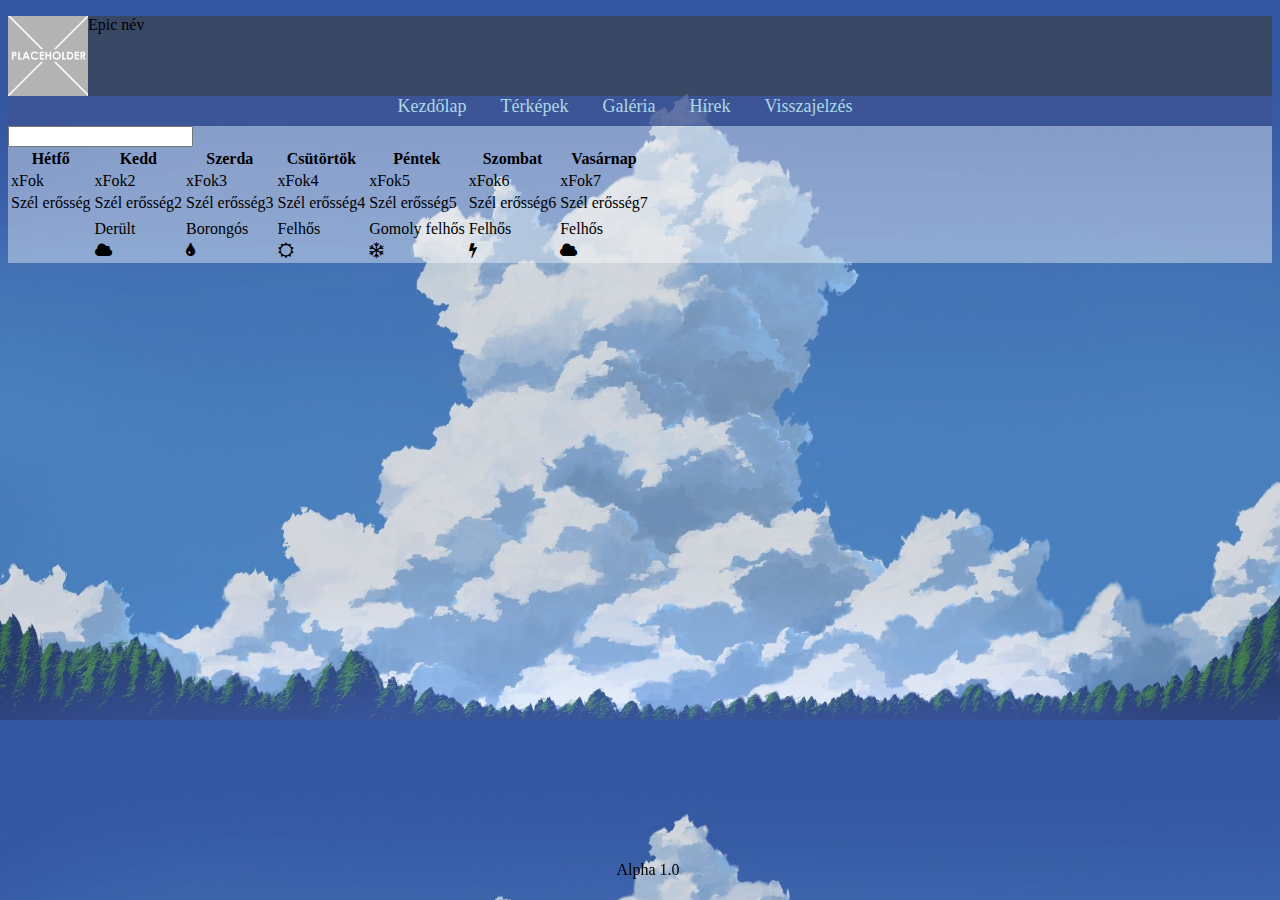
==== index.html @ aacdd7c2 "Added table for index.html" ====
<!DOCTYPE html>

<html lang="hu" xmlns="http://www.w3.org/1999/html">

    <head>
        <title>Kezdőlap</title>
        <meta charset="UTF-8">
        <link rel="icon" href="img/sun_icon.png">
        <link rel="stylesheet" href="css/style.css">
        <link rel="stylesheet" href="font-awesome-4.7.0/css/font-awesome.css">
    </head>

    <body>
        <div id="header">
            <div id="image">
                <!-- Kép-->
                <img class="float-left" src="img/placeholder.png" height="80px" alt="">
                <p>Epic név</p>
            </div>
            <div id="nav">
                <ul class="no-bullets" id="menu">
                    <li><a href="index.html">Kezdőlap</a></li>
                    <li><a href="maps.html">Térképek</a></li>
                    <li><a href="gallery.html">Galéria</a></li>
                    <li><a href="news.html">Hírek</a></li>
                    <li><a href="feedback.html">Visszajelzés</a></li>
                </ul>
            </div>
        </div>
        <div id="content">
            <form>
                <input type="text" id="city" class="texts" name="city"><br>
            </form>
            <table>
                <tr>
                    <th>Hétfő</th>
                    <th>Kedd</th>
                    <th>Szerda</th>
                    <th>Csütörtök</th>
                    <th>Péntek</th>
                    <th>Szombat</th>
                    <th>Vasárnap</th>
                </tr>
                <tr id="temp">
                    <td>xFok</td> <!-- <i class="fa fa-thermometer-empty" aria-hidden="true"></i> Van még sok ilyen-->
                    <td>xFok2</td>
                    <td>xFok3</td>
                    <td>xFok4</td>
                    <td>xFok5</td>
                    <td>xFok6</td>
                    <td>xFok7</td>
                </tr>
                <tr id="wind">
                    <td>Szél erősség</td><!-- Ha gondolod mehet ide szél irány is csak nem tudom, hogy meg lehet e oldani a kép elforgatást-->
                    <td>Szél erősség2</td>
                    <td>Szél erősség3</td>
                    <td>Szél erősség4</td>
                    <td>Szél erősség5</td>
                    <td>Szél erősség6</td>
                    <td>Szél erősség7</td>
                </tr>
                <tr id="precipitation">
                    <td><!-- Ide jó lenne valami kis diagram  az esőzésnek--></td>
                    <td><!-- Ide jó lenne valami kis diagram  az esőzésnek--></td>
                    <td><!-- Ide jó lenne valami kis diagram  az esőzésnek--></td>
                    <td><!-- Ide jó lenne valami kis diagram  az esőzésnek--></td>
                    <td><!-- Ide jó lenne valami kis diagram  az esőzésnek--></td>
                    <td><!-- Ide jó lenne valami kis diagram  az esőzésnek--></td>
                    <td><!-- Ide jó lenne valami kis diagram  az esőzésnek--></td>
                </tr>
                <tr id="cloud">
                    <td><!-- Mennyire feéhős--></td>
                    <td>Derült</td>
                    <td>Borongós</td>
                    <td>Felhős</td>
                    <td>Gomoly felhős</td>
                    <td>Felhős</td>
                    <td>Felhős</td>
                </tr>
                <tr id="licon">
                    <td><!-- Kis iconok attól függően milyen az időjárás--></td>
                    <td><i class="fa fa-cloud" aria-hidden="true"></i></td>
                    <td><i class="fa fa-tint" aria-hidden="true"></i></td>
                    <td><i class="fa fa-sun-o" aria-hidden="true"></i></td>
                    <td><i class="fa fa-snowflake-o" aria-hidden="true"></i></td>
                    <td><i class="fa fa-bolt" aria-hidden="true"></i></td>
                    <td><i class="fa fa-cloud" aria-hidden="true"></i></td>
                </tr>
            </table>
        </div>
        <div id="footer">
            <div id="fcontent">
                <p>Alpha 1.0</p>
            </div>
        </div>
    </body>

</html>
---- css/style.css ----
body{
    background-image: url("../img/cloud.jpg");
    background-size: cover;
}

ul.no-bullets {
    list-style-type: none;
    margin: 0;
    padding: 0;
}

.float-left{
    float: left;
}

#header{
    background-color: rgba(60, 60, 60, 0.6);
}

#nav{
    background-color: rgba(65, 105, 225,0.4); /* royalblue */
    height: 30px;
    clear: both;
}

#menu li{
    display: inline-block;
    padding-right: 30px;
    font-family: Calibri;
    font-size: large;
}

#menu {
    text-align: center;
}

#menu :link, :visited{
    text-decoration: none;
    color: lightblue;
}

#menu :hover{
    color: white;
}

#content{
    background-color: rgba(255,255,255,0.4);
}

#footer{
    position: fixed;
    text-align: center;
    bottom: 0;
    width: 100%;
    margin: auto;
    display: flex;
    justify-content: center;
}
#fcontent{
    position: absolute;
    bottom: 5px;
}
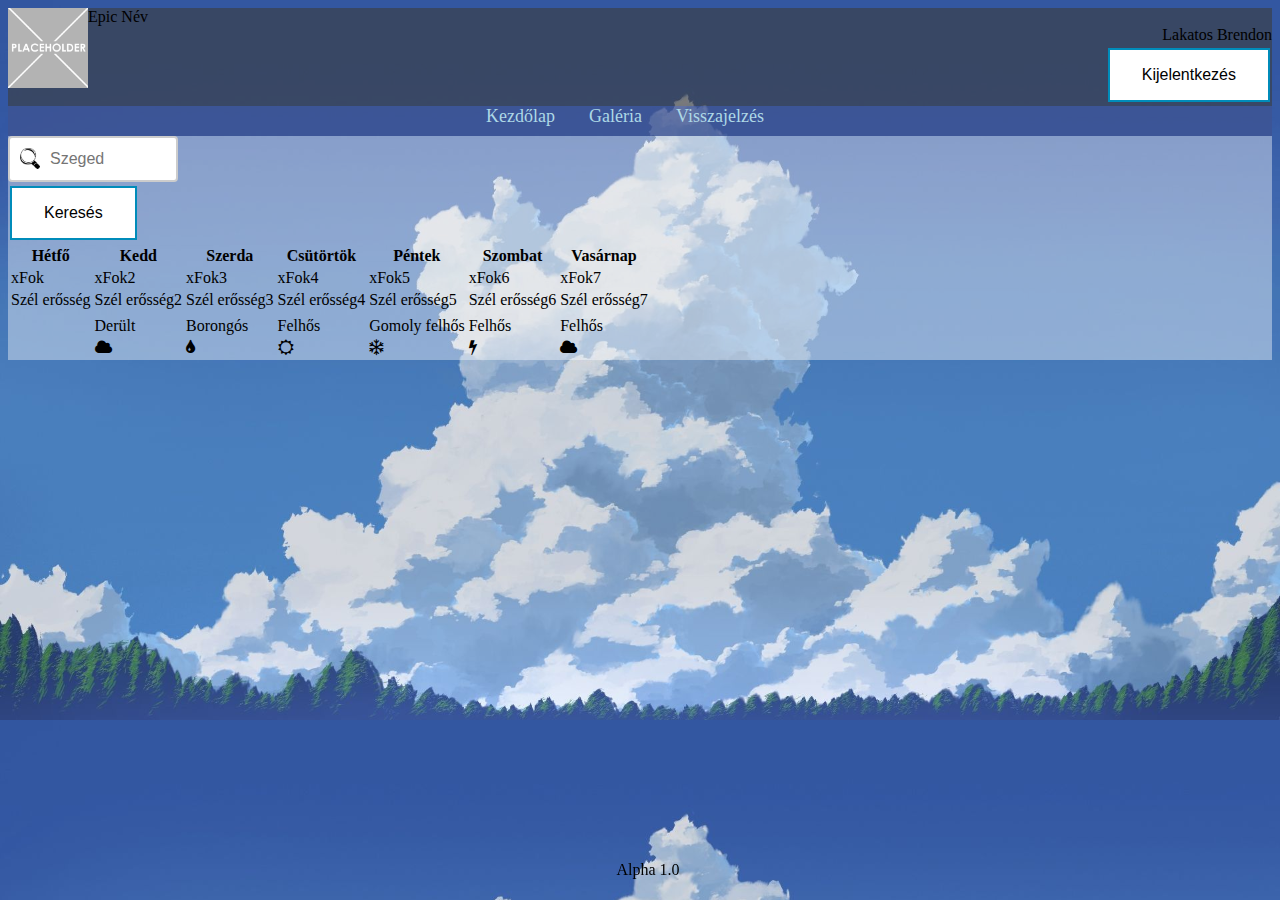
==== commit fdb00f08: "Added register.html Added login.html removed news.html Added css for Buttons and input fields" ====
--- a/index.html
+++ b/index.html
@@ -15,23 +15,30 @@
             <div id="image">
                 <!-- Kép-->
                 <img class="float-left" src="img/placeholder.png" height="80px" alt="">
-                <p>Epic név</p>
+                <div id="pName">Epic Név</div>
+                <button type="button" class="send hide">Bejelentkezés</button><!-- Majd php miatt lesz hide hogy ne látszódjon -->
+                <div id="userName">Lakatos Brendon</div> <!--class="hide"-->
+                <button type="button" class="send" id="logout">Kijelentkezés</button> <!--class="hide"-->
             </div>
             <div id="nav">
                 <ul class="no-bullets" id="menu">
                     <li><a href="index.html">Kezdőlap</a></li>
-                    <li><a href="maps.html">Térképek</a></li>
+                    <!--<li><a href="maps.html">Térképek</a></li>-->
                     <li><a href="gallery.html">Galéria</a></li>
-                    <li><a href="news.html">Hírek</a></li>
+                    <!--<li><a href="news.html">Hírek</a></li>-->
                     <li><a href="feedback.html">Visszajelzés</a></li>
                 </ul>
             </div>
         </div>
         <div id="content">
             <form>
-                <input type="text" id="city" class="texts" name="city"><br>
+                <input type="text" id="city" class="texts" name="city" placeholder="Szeged"><br>
+                <div id="sbutton">
+                    <input type="submit" value="Keresés" class="send">
+                </div>
+
             </form>
-            <table>
+            <table> <!--class="hide"-->
                 <tr>
                     <th>Hétfő</th>
                     <th>Kedd</th>
--- a/css/style.css
+++ b/css/style.css
@@ -59,4 +59,90 @@
 #fcontent{
     position: absolute;
     bottom: 5px;
+}
+
+input[type=text],input[type=password],input[type=email]{
+    width: 170px;
+    box-sizing: border-box;
+    border: 2px solid #ccc;
+    border-radius: 4px;
+    font-size: 16px;
+    background-color: white;
+    padding: 12px 20px 12px 40px;
+    transition: width 0.4s ease-in-out;
+}
+
+input[type=text]:focus,input[type=password]:focus,input[type=email]:focus{
+    width: 30%;
+}
+
+input[id=city]{
+    background-image: url("../img/search.png");
+    background-size: 20px;
+    background-position: 10px 10px;
+    background-repeat: no-repeat;
+}
+
+input[id=uname]{
+    background-image: url("../img/user.png");
+    background-size: 20px;
+    background-position: 10px 10px;
+    background-repeat: no-repeat;
+}
+
+input[id=password]{
+    background-image: url("../img/password.png");
+    background-size: 15px;
+    background-position: 10px 10px;
+    background-repeat: no-repeat;
+}
+
+
+input[id=email]{
+    background-image: url("../img/mail.png");
+    background-size: 20px;
+    background-position: 10px 10px;
+    background-repeat: no-repeat;
+}
+
+.send{
+    padding: 16px 32px;
+    text-align: center;
+    text-decoration: none;
+    display: inline-block;
+    font-size: 16px;
+    margin: 4px 2px;
+    transition-duration: 0.4s;
+    cursor: pointer;
+    background-color: white;
+    color: black;
+    border: 2px solid #008CBA;
+}
+
+.send:hover{
+    background-color: #008CBA;
+    color: white;
+}
+
+textarea {
+    resize: vertical;
+    padding:15px;
+    border-radius:15px;
+    border:0;
+    box-shadow:4px 4px 10px rgba(0,0,0,0.06);
+    height:100px;
+}
+
+#userName{
+    margin-top: 0;
+    float: right;
+    clear: right;
+}
+
+#logout{
+    float: right;
+    clear: right;
+}
+.hide{
+    display: none;
 }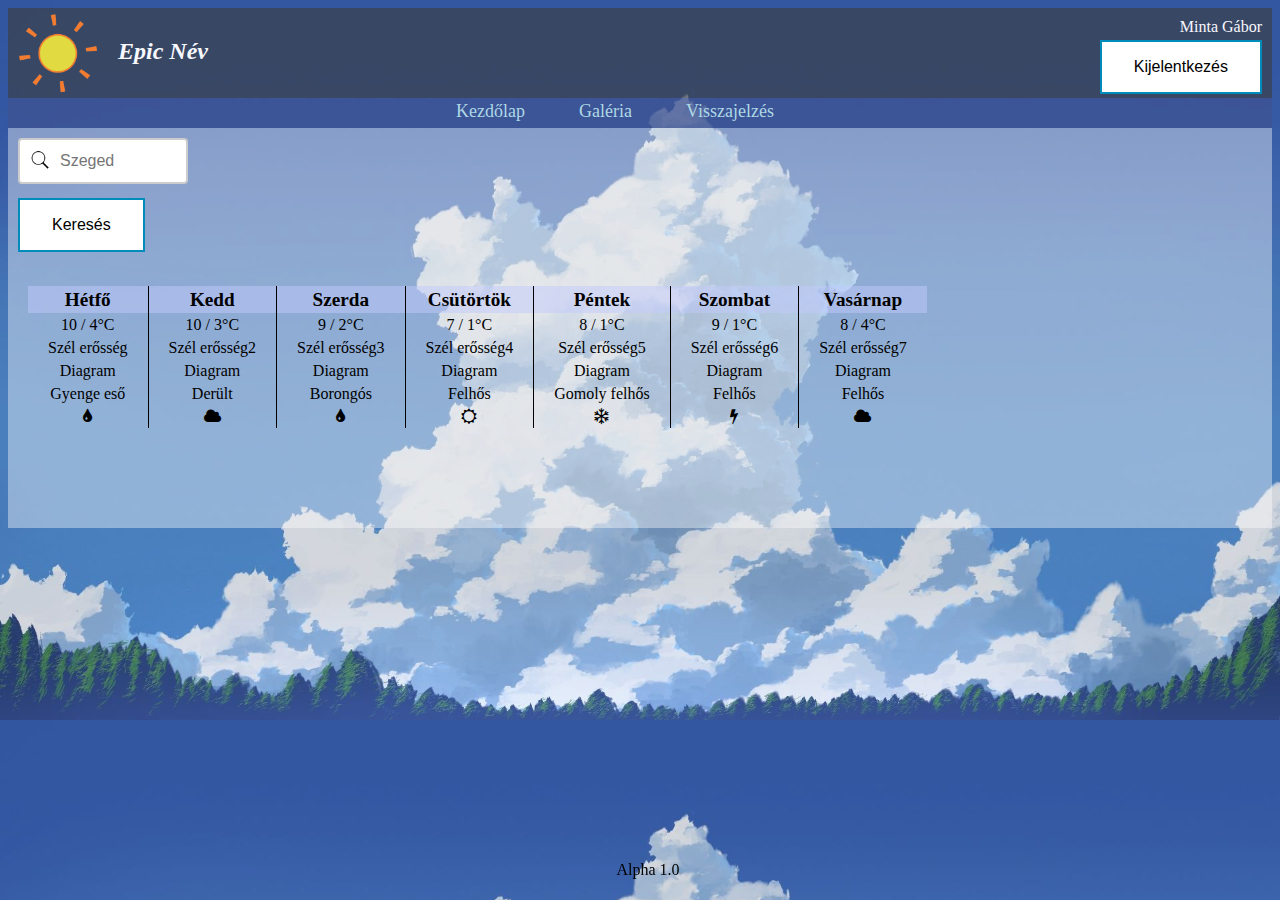
==== commit 58e1d471: "Design changes, added pictures, animations" ====
--- a/index.html
+++ b/index.html
@@ -14,15 +14,15 @@
         <div id="header">
             <div id="image">
                 <!-- Kép-->
-                <img class="float-left" src="img/placeholder.png" height="80px" alt="">
+                <img id="logo" src="img/animated_sun.gif" height="80px" alt="">
                 <div id="pName">Epic Név</div>
-                <button type="button" class="send hide">Bejelentkezés</button><!-- Majd php miatt lesz hide hogy ne látszódjon -->
-                <div id="userName">Lakatos Brendon</div> <!--class="hide"-->
-                <button type="button" class="send" id="logout">Kijelentkezés</button> <!--class="hide"-->
+                <button type="button" class="send hide" onclick="window.location.href='login.html'">Bejelentkezés</button><!-- Majd php miatt lesz hide hogy ne látszódjon -->
+                <div id="userName">Minta Gábor</div> <!--class="hide"-->
+                <button type="button" class="send" id="logout" onclick="window.location.href='index.html'">Kijelentkezés</button> <!--class="hide"-->
             </div>
             <div id="nav">
                 <ul class="no-bullets" id="menu">
-                    <li><a href="index.html">Kezdőlap</a></li>
+                    <li><a href="index.html" class="active">Kezdőlap</a></li>
                     <!--<li><a href="maps.html">Térképek</a></li>-->
                     <li><a href="gallery.html">Galéria</a></li>
                     <!--<li><a href="news.html">Hírek</a></li>-->
@@ -38,7 +38,7 @@
                 </div>
 
             </form>
-            <table> <!--class="hide"-->
+            <table id="forecast-table"> <!--class="hide"-->
                 <tr>
                     <th>Hétfő</th>
                     <th>Kedd</th>
@@ -49,13 +49,13 @@
                     <th>Vasárnap</th>
                 </tr>
                 <tr id="temp">
-                    <td>xFok</td> <!-- <i class="fa fa-thermometer-empty" aria-hidden="true"></i> Van még sok ilyen-->
-                    <td>xFok2</td>
-                    <td>xFok3</td>
-                    <td>xFok4</td>
-                    <td>xFok5</td>
-                    <td>xFok6</td>
-                    <td>xFok7</td>
+                    <td>10 / 4°C</td> <!-- <i class="fa fa-thermometer-empty" aria-hidden="true"></i> Van még sok ilyen-->
+                    <td>10 / 3°C</td>
+                    <td>9 / 2°C</td>
+                    <td>7 / 1°C</td>
+                    <td>8 / 1°C</td>
+                    <td>9 / 1°C</td>
+                    <td>8 / 4°C</td>
                 </tr>
                 <tr id="wind">
                     <td>Szél erősség</td><!-- Ha gondolod mehet ide szél irány is csak nem tudom, hogy meg lehet e oldani a kép elforgatást-->
@@ -67,16 +67,16 @@
                     <td>Szél erősség7</td>
                 </tr>
                 <tr id="precipitation">
-                    <td><!-- Ide jó lenne valami kis diagram  az esőzésnek--></td>
-                    <td><!-- Ide jó lenne valami kis diagram  az esőzésnek--></td>
-                    <td><!-- Ide jó lenne valami kis diagram  az esőzésnek--></td>
-                    <td><!-- Ide jó lenne valami kis diagram  az esőzésnek--></td>
-                    <td><!-- Ide jó lenne valami kis diagram  az esőzésnek--></td>
-                    <td><!-- Ide jó lenne valami kis diagram  az esőzésnek--></td>
-                    <td><!-- Ide jó lenne valami kis diagram  az esőzésnek--></td>
+                    <td>Diagram<!-- Ide jó lenne valami kis diagram  az esőzésnek--></td>
+                    <td>Diagram<!-- Ide jó lenne valami kis diagram  az esőzésnek--></td>
+                    <td>Diagram<!-- Ide jó lenne valami kis diagram  az esőzésnek--></td>
+                    <td>Diagram<!-- Ide jó lenne valami kis diagram  az esőzésnek--></td>
+                    <td>Diagram<!-- Ide jó lenne valami kis diagram  az esőzésnek--></td>
+                    <td>Diagram<!-- Ide jó lenne valami kis diagram  az esőzésnek--></td>
+                    <td>Diagram<!-- Ide jó lenne valami kis diagram  az esőzésnek--></td>
                 </tr>
                 <tr id="cloud">
-                    <td><!-- Mennyire feéhős--></td>
+                    <td>Gyenge eső<!-- Mennyire feéhős--></td>
                     <td>Derült</td>
                     <td>Borongós</td>
                     <td>Felhős</td>
@@ -85,7 +85,7 @@
                     <td>Felhős</td>
                 </tr>
                 <tr id="licon">
-                    <td><!-- Kis iconok attól függően milyen az időjárás--></td>
+                    <td><i class="fa fa-tint" aria-hidden="true"></i><!-- Kis iconok attól függően milyen az időjárás--></td>
                     <td><i class="fa fa-cloud" aria-hidden="true"></i></td>
                     <td><i class="fa fa-tint" aria-hidden="true"></i></td>
                     <td><i class="fa fa-sun-o" aria-hidden="true"></i></td>
--- a/css/style.css
+++ b/css/style.css
@@ -9,8 +9,18 @@
     padding: 0;
 }
 
-.float-left{
+#logo{
+    margin: 5px 0px 5px 10px;
     float: left;
+}
+
+#pName{
+    color: ghostwhite;
+    margin: 30px 20px;
+    float: left;
+    font-weight: bold;
+    font-style: italic;
+    font-size: x-large;
 }
 
 #header{
@@ -18,20 +28,22 @@
 }
 
 #nav{
-    background-color: rgba(65, 105, 225,0.4); /* royalblue */
+    background-color: rgba(65, 105, 225, 0.4); /* royalblue */
     height: 30px;
     clear: both;
 }
 
 #menu li{
     display: inline-block;
-    padding-right: 30px;
+    padding-right: 50px;
     font-family: Calibri;
     font-size: large;
 }
 
 #menu {
     text-align: center;
+    padding-top: 3px;
+    padding-bottom: 3px;
 }
 
 #menu :link, :visited{
@@ -39,12 +51,70 @@
     color: lightblue;
 }
 
+.active{
+    color: white;
+}
+
 #menu :hover{
     color: white;
 }
 
 #content{
     background-color: rgba(255,255,255,0.4);
+    min-height: 400px;
+}
+
+@keyframes images_table_animation {
+    from {
+        opacity: 0;
+    }
+    to {opacity: 1}
+}
+
+#images-table{
+    animation: images_table_animation 2s ease-in-out;
+    margin: auto;
+    border-spacing: 2vw;
+}
+
+@keyframes forecast_table_animation {
+    from {
+        opacity: 0;
+    }
+    to {opacity: 1}
+}
+
+#forecast-table{
+    animation: forecast_table_animation 2s ease-in-out;
+    margin: 30px 20px;
+    border: none;
+    border-collapse: collapse;
+}
+
+#forecast-table th{
+    font-size: larger;
+    text-align: center;
+    padding: 2.5px 20px;
+    border-left: 1px solid black;
+}
+
+#forecast-table td{
+    text-align: center;
+    padding: 2.5px 20px;
+    font-family: Calibri;
+    border-left: 1px solid black;
+}
+
+#forecast-table tr:first-child{
+    background-color: rgba(193, 202, 251,0.5); /*kelle-e?? vegy esetleg más szín vagy oszlop animáció*/
+}
+
+#forecast-table td:first-child{
+    border-left: none;
+}
+
+#forecast-table th:first-child{
+    border-left: none;
 }
 
 #footer{
@@ -69,6 +139,9 @@
     font-size: 16px;
     background-color: white;
     padding: 12px 20px 12px 40px;
+    margin-left: 10px;
+    margin-top: 10px;
+    margin-bottom: 10px;
     transition: width 0.4s ease-in-out;
 }
 
@@ -77,7 +150,7 @@
 }
 
 input[id=city]{
-    background-image: url("../img/search.png");
+    background-image: url("../img/search.webp");
     background-size: 20px;
     background-position: 10px 10px;
     background-repeat: no-repeat;
@@ -111,7 +184,7 @@
     text-decoration: none;
     display: inline-block;
     font-size: 16px;
-    margin: 4px 2px;
+    margin: 4px 10px;
     transition-duration: 0.4s;
     cursor: pointer;
     background-color: white;
@@ -124,7 +197,12 @@
     color: white;
 }
 
+#form-label{
+    margin-left: 10px;
+}
+
 textarea {
+    margin-left: 10px;
     resize: vertical;
     padding:15px;
     border-radius:15px;
@@ -133,16 +211,56 @@
     height:100px;
 }
 
+.pinned-feedback{
+    margin-left: 10px;
+}
+
+
 #userName{
-    margin-top: 0;
+    color: ghostwhite;
+    margin: 10px 10px 0px 0px;
     float: right;
     clear: right;
 }
 
 #logout{
+    margin-right: 10px;
     float: right;
     clear: right;
 }
 .hide{
     display: none;
+}
+
+@media print {
+    body{
+        background-image: none;
+        background-color: lightskyblue;
+    }
+
+    #userName{
+        display: none;
+    }
+
+    .send{
+        display: none;
+    }
+
+    table{
+        padding: 0px;
+        margin: auto;
+        font-size: larger;
+    }
+
+    #forecast-table th{
+        padding: 5px;
+    }
+
+    #forecast-table td{
+        padding: 5px;
+    }
+
+    a{
+        font-family: "Times New Roman";
+    }
 }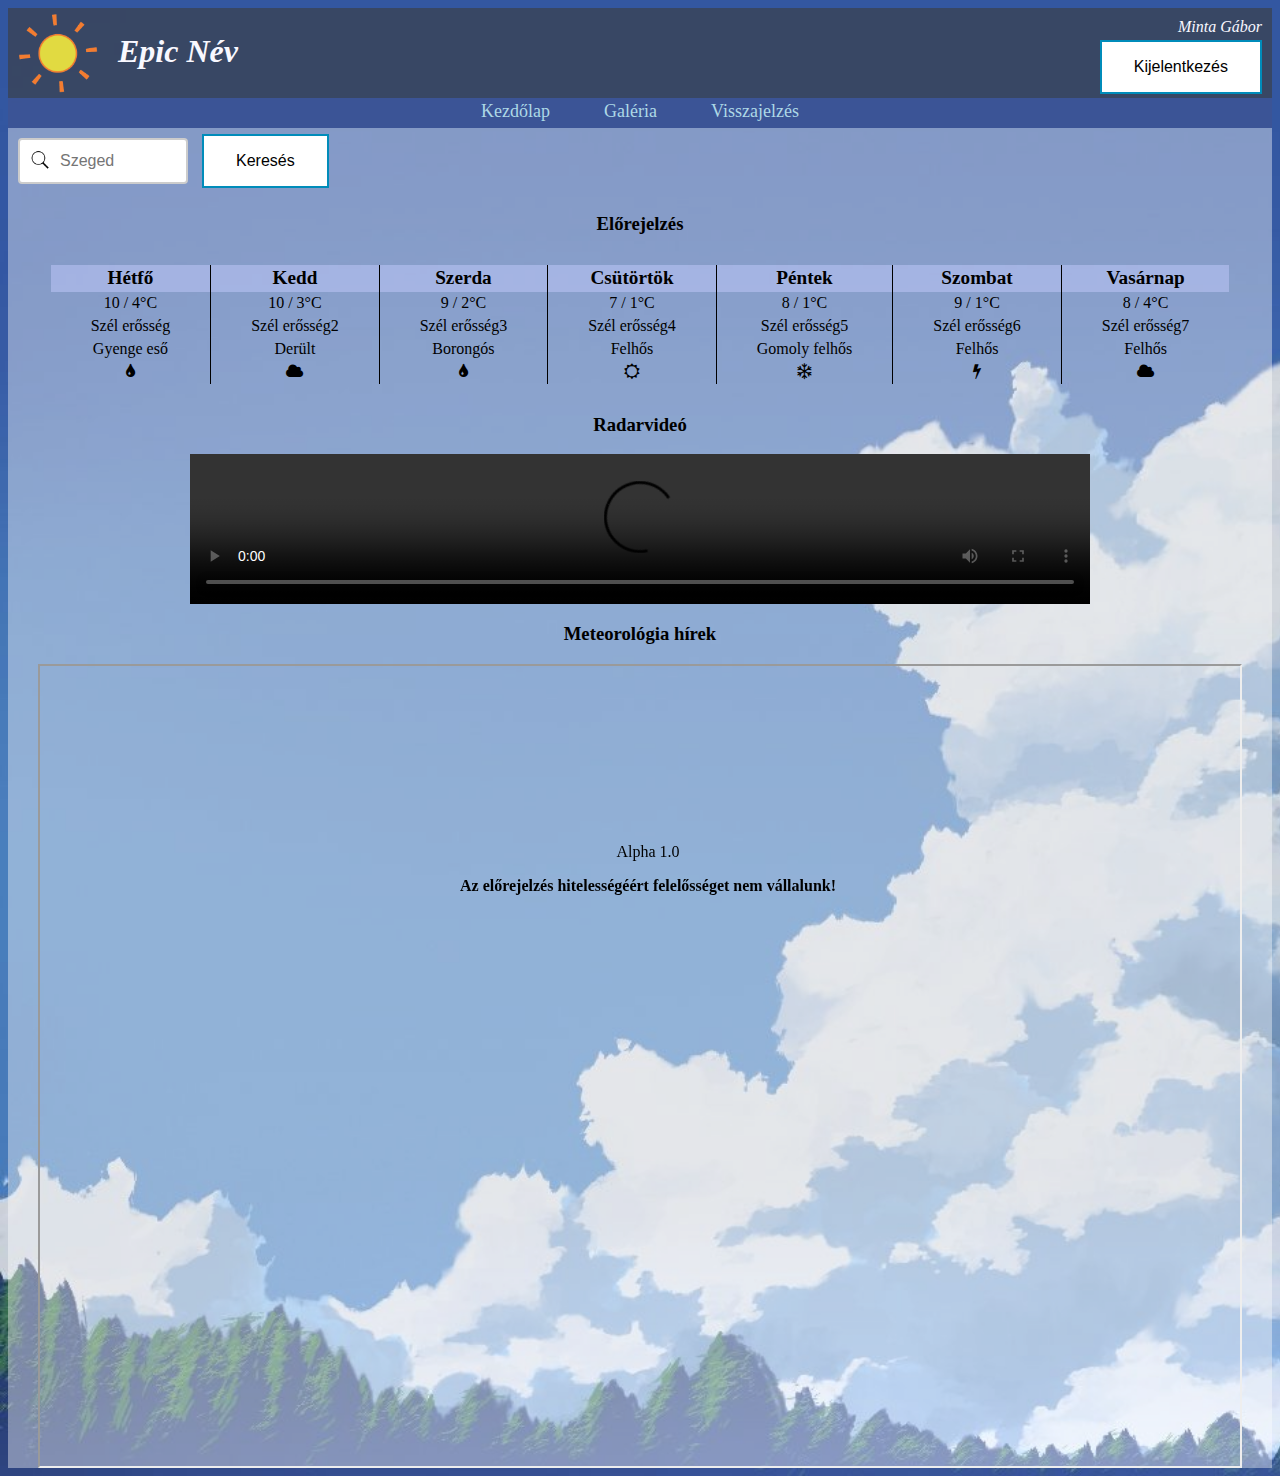
==== commit c5a4140a: "centered main page content, added radar and news, changed search icon" ====
--- a/index.html
+++ b/index.html
@@ -15,9 +15,9 @@
             <div id="image">
                 <!-- Kép-->
                 <img id="logo" src="img/animated_sun.gif" height="80px" alt="">
-                <div id="pName">Epic Név</div>
+                <h1 id="pName">Epic Név</h1>
                 <button type="button" class="send hide" onclick="window.location.href='login.html'">Bejelentkezés</button><!-- Majd php miatt lesz hide hogy ne látszódjon -->
-                <div id="userName">Minta Gábor</div> <!--class="hide"-->
+                <em id="userName">Minta Gábor</em> <!--class="hide"-->
                 <button type="button" class="send" id="logout" onclick="window.location.href='index.html'">Kijelentkezés</button> <!--class="hide"-->
             </div>
             <div id="nav">
@@ -32,12 +32,11 @@
         </div>
         <div id="content">
             <form>
-                <input type="text" id="city" class="texts" name="city" placeholder="Szeged"><br>
-                <div id="sbutton">
-                    <input type="submit" value="Keresés" class="send">
-                </div>
+                <input type="text" id="city" class="texts" name="city" placeholder="Szeged">
+                <input id="sbutton" type="submit" value="Keresés" class="send">
 
             </form>
+            <h3>Előrejelzés</h3>
             <table id="forecast-table"> <!--class="hide"-->
                 <tr>
                     <th>Hétfő</th>
@@ -66,15 +65,6 @@
                     <td>Szél erősség6</td>
                     <td>Szél erősség7</td>
                 </tr>
-                <tr id="precipitation">
-                    <td>Diagram<!-- Ide jó lenne valami kis diagram  az esőzésnek--></td>
-                    <td>Diagram<!-- Ide jó lenne valami kis diagram  az esőzésnek--></td>
-                    <td>Diagram<!-- Ide jó lenne valami kis diagram  az esőzésnek--></td>
-                    <td>Diagram<!-- Ide jó lenne valami kis diagram  az esőzésnek--></td>
-                    <td>Diagram<!-- Ide jó lenne valami kis diagram  az esőzésnek--></td>
-                    <td>Diagram<!-- Ide jó lenne valami kis diagram  az esőzésnek--></td>
-                    <td>Diagram<!-- Ide jó lenne valami kis diagram  az esőzésnek--></td>
-                </tr>
                 <tr id="cloud">
                     <td>Gyenge eső<!-- Mennyire feéhős--></td>
                     <td>Derült</td>
@@ -94,10 +84,15 @@
                     <td><i class="fa fa-cloud" aria-hidden="true"></i></td>
                 </tr>
             </table>
+            <h3>Radarvideó</h3>
+            <video id="radar" src="https://www.idokep.hu/radar/radar.mp4" width="900" controls autoplay loop></video>
+            <h3>Meteorológia hírek</h3>
+            <iframe src="https://www.met.hu/omsz/OMSZ_hirek/" ></iframe>
         </div>
         <div id="footer">
             <div id="fcontent">
                 <p>Alpha 1.0</p>
+                <strong>Az előrejelzés hitelességéért felelősséget nem vállalunk!</strong>
             </div>
         </div>
     </body>
--- a/css/style.css
+++ b/css/style.css
@@ -16,11 +16,11 @@
 
 #pName{
     color: ghostwhite;
-    margin: 30px 20px;
+    margin: 25px 20px;
     float: left;
     font-weight: bold;
     font-style: italic;
-    font-size: x-large;
+
 }
 
 #header{
@@ -35,7 +35,8 @@
 
 #menu li{
     display: inline-block;
-    padding-right: 50px;
+    padding-right: 25px;
+    padding-left: 25px;
     font-family: Calibri;
     font-size: large;
 }
@@ -64,7 +65,7 @@
     min-height: 400px;
 }
 
-@keyframes images_table_animation {
+@keyframes content_animation {
     from {
         opacity: 0;
     }
@@ -72,21 +73,21 @@
 }
 
 #images-table{
-    animation: images_table_animation 2s ease-in-out;
+    animation: content_animation 2s ease-in-out;
     margin: auto;
     border-spacing: 2vw;
 }
 
-@keyframes forecast_table_animation {
-    from {
-        opacity: 0;
-    }
-    to {opacity: 1}
+h3{
+    text-align: center;
+    animation: content_animation 2s ease-in-out;
 }
 
 #forecast-table{
-    animation: forecast_table_animation 2s ease-in-out;
-    margin: 30px 20px;
+    /*display: inline-block;*/
+    animation: content_animation 2s ease-in-out;
+    /*margin: 30px 20px;*/
+    margin: 30px auto;
     border: none;
     border-collapse: collapse;
 }
@@ -94,19 +95,19 @@
 #forecast-table th{
     font-size: larger;
     text-align: center;
-    padding: 2.5px 20px;
+    padding: 2.5px 40px; /*20*/
     border-left: 1px solid black;
 }
 
 #forecast-table td{
     text-align: center;
-    padding: 2.5px 20px;
+    padding: 2.5px 40px; /*20*/
     font-family: Calibri;
     border-left: 1px solid black;
 }
 
 #forecast-table tr:first-child{
-    background-color: rgba(193, 202, 251,0.5); /*kelle-e?? vegy esetleg más szín vagy oszlop animáció*/
+    background-color: rgba(193, 202, 251,0.5);
 }
 
 #forecast-table td:first-child{
@@ -115,6 +116,20 @@
 
 #forecast-table th:first-child{
     border-left: none;
+}
+
+#radar{
+    animation: content_animation 2s ease-in-out;
+    display: block;
+    margin: auto;
+}
+
+iframe{
+    animation: content_animation 2s ease-in-out;
+    display: block;
+    width: 1200px;
+    height: 800px;
+    margin: auto;
 }
 
 #footer{
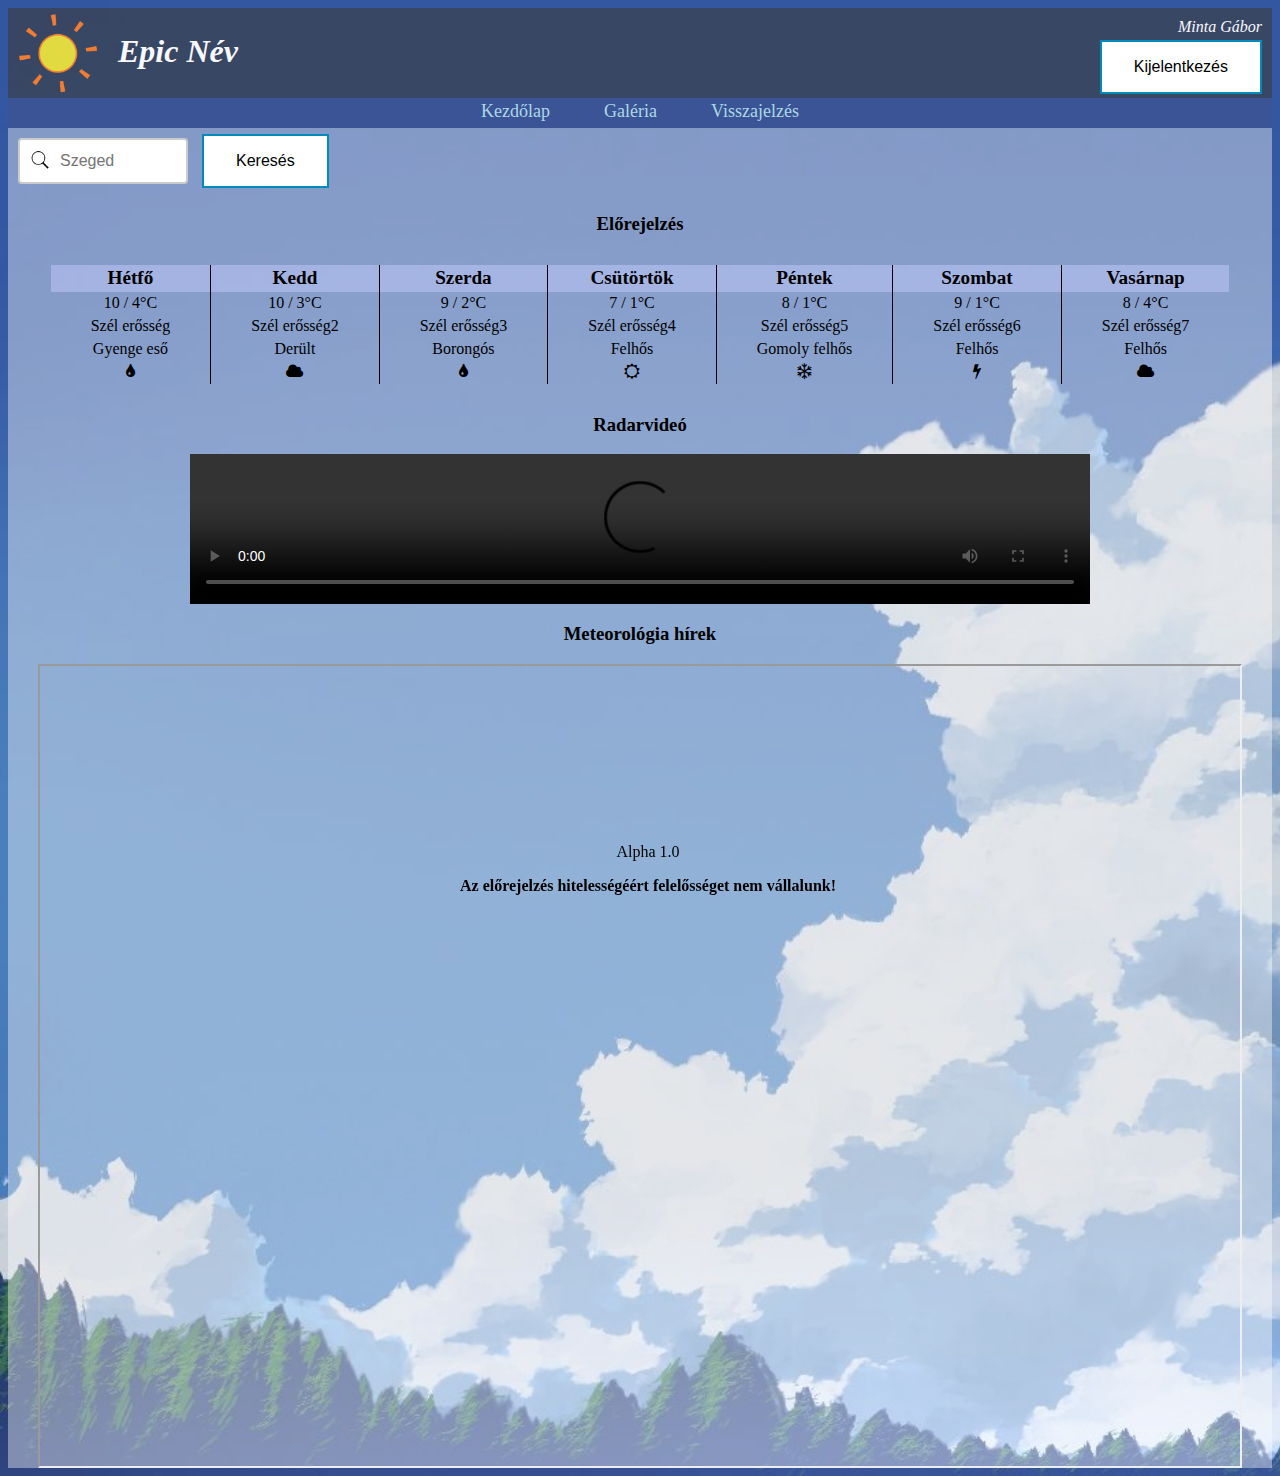
==== commit a49ee570: "optimised printing layout" ====
--- a/index.html
+++ b/index.html
@@ -86,7 +86,7 @@
             </table>
             <h3>Radarvideó</h3>
             <video id="radar" src="https://www.idokep.hu/radar/radar.mp4" width="900" controls autoplay loop></video>
-            <h3>Meteorológia hírek</h3>
+            <h3 id="news">Meteorológia hírek</h3>
             <iframe src="https://www.met.hu/omsz/OMSZ_hirek/" ></iframe>
         </div>
         <div id="footer">
--- a/css/style.css
+++ b/css/style.css
@@ -278,4 +278,16 @@
     a{
         font-family: "Times New Roman";
     }
+
+    video{
+        width: 500pt;
+    }
+
+    #news{
+        display: none;
+    }
+
+    iframe{
+        display: none;
+    }
 }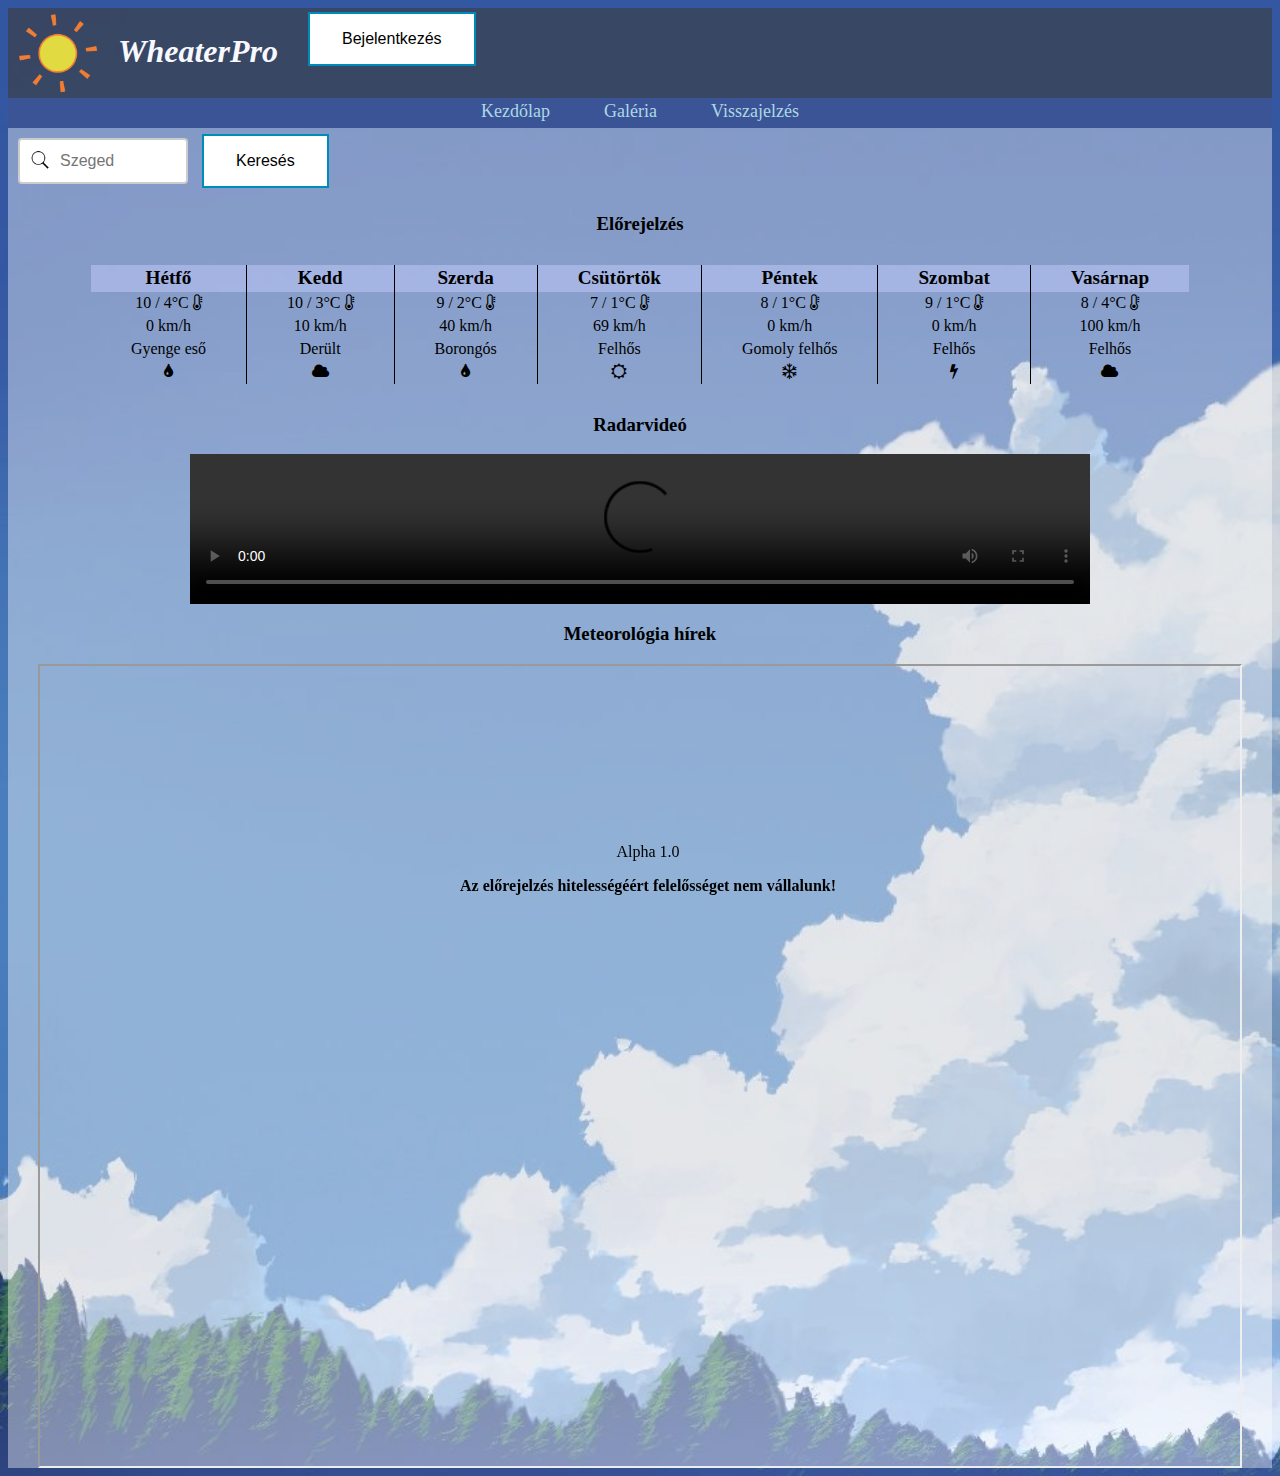
==== commit 95c00771: "Add files via upload" ====
--- a/index.html
+++ b/index.html
@@ -1,6 +1,6 @@
 <!DOCTYPE html>
 
-<html lang="hu" xmlns="http://www.w3.org/1999/html">
+<html lang="hu">
 
     <head>
         <title>Kezdőlap</title>
@@ -13,31 +13,32 @@
     <body>
         <div id="header">
             <div id="image">
-                <!-- Kép-->
-                <img id="logo" src="img/animated_sun.gif" height="80px" alt="">
-                <h1 id="pName">Epic Név</h1>
-                <button type="button" class="send hide" onclick="window.location.href='login.html'">Bejelentkezés</button><!-- Majd php miatt lesz hide hogy ne látszódjon -->
-                <em id="userName">Minta Gábor</em> <!--class="hide"-->
-                <button type="button" class="send" id="logout" onclick="window.location.href='index.html'">Kijelentkezés</button> <!--class="hide"-->
+                <img id="logo" src="img/animated_sun.gif" height="80" alt="">
+                <h1 id="pName">WheaterPro</h1>
+                <a href="login.html">
+                    <button type="button" id="login2" class="send">Bejelentkezés</button>
+                </a>
+                <em id="userName" class="hide">Minta Gábor</em>
+                <a href="index.html">
+                    <button type="button" class="send hide" id="logout">Kijelentkezés</button>
+                </a>
             </div>
             <div id="nav">
                 <ul class="no-bullets" id="menu">
                     <li><a href="index.html" class="active">Kezdőlap</a></li>
-                    <!--<li><a href="maps.html">Térképek</a></li>-->
                     <li><a href="gallery.html">Galéria</a></li>
-                    <!--<li><a href="news.html">Hírek</a></li>-->
                     <li><a href="feedback.html">Visszajelzés</a></li>
                 </ul>
             </div>
         </div>
         <div id="content">
             <form>
-                <input type="text" id="city" class="texts" name="city" placeholder="Szeged">
+                <label for="city"></label><input type="text" id="city" class="texts" name="city" placeholder="Szeged">
                 <input id="sbutton" type="submit" value="Keresés" class="send">
 
             </form>
             <h3>Előrejelzés</h3>
-            <table id="forecast-table"> <!--class="hide"-->
+            <table id="forecast-table">
                 <tr>
                     <th>Hétfő</th>
                     <th>Kedd</th>
@@ -48,25 +49,25 @@
                     <th>Vasárnap</th>
                 </tr>
                 <tr id="temp">
-                    <td>10 / 4°C</td> <!-- <i class="fa fa-thermometer-empty" aria-hidden="true"></i> Van még sok ilyen-->
-                    <td>10 / 3°C</td>
-                    <td>9 / 2°C</td>
-                    <td>7 / 1°C</td>
-                    <td>8 / 1°C</td>
-                    <td>9 / 1°C</td>
-                    <td>8 / 4°C</td>
+                    <td>10 / 4°C <i class="fa fa-thermometer-empty" aria-hidden="true"></i></td>
+                    <td>10 / 3°C <i class="fa fa-thermometer-empty" aria-hidden="true"></i></td>
+                    <td>9 / 2°C <i class="fa fa-thermometer-empty" aria-hidden="true"></i></td>
+                    <td>7 / 1°C <i class="fa fa-thermometer-empty" aria-hidden="true"></i></td>
+                    <td>8 / 1°C <i class="fa fa-thermometer-empty" aria-hidden="true"></i></td>
+                    <td>9 / 1°C <i class="fa fa-thermometer-empty" aria-hidden="true"></i></td>
+                    <td>8 / 4°C <i class="fa fa-thermometer-empty" aria-hidden="true"></i></td>
                 </tr>
                 <tr id="wind">
-                    <td>Szél erősség</td><!-- Ha gondolod mehet ide szél irány is csak nem tudom, hogy meg lehet e oldani a kép elforgatást-->
-                    <td>Szél erősség2</td>
-                    <td>Szél erősség3</td>
-                    <td>Szél erősség4</td>
-                    <td>Szél erősség5</td>
-                    <td>Szél erősség6</td>
-                    <td>Szél erősség7</td>
+                    <td>0 km/h</td>
+                    <td>10 km/h</td>
+                    <td>40 km/h</td>
+                    <td>69 km/h</td>
+                    <td>0 km/h</td>
+                    <td>0 km/h</td>
+                    <td>100 km/h</td>
                 </tr>
                 <tr id="cloud">
-                    <td>Gyenge eső<!-- Mennyire feéhős--></td>
+                    <td>Gyenge eső</td>
                     <td>Derült</td>
                     <td>Borongós</td>
                     <td>Felhős</td>
@@ -75,7 +76,7 @@
                     <td>Felhős</td>
                 </tr>
                 <tr id="licon">
-                    <td><i class="fa fa-tint" aria-hidden="true"></i><!-- Kis iconok attól függően milyen az időjárás--></td>
+                    <td><i class="fa fa-tint" aria-hidden="true"></i></td>
                     <td><i class="fa fa-cloud" aria-hidden="true"></i></td>
                     <td><i class="fa fa-tint" aria-hidden="true"></i></td>
                     <td><i class="fa fa-sun-o" aria-hidden="true"></i></td>
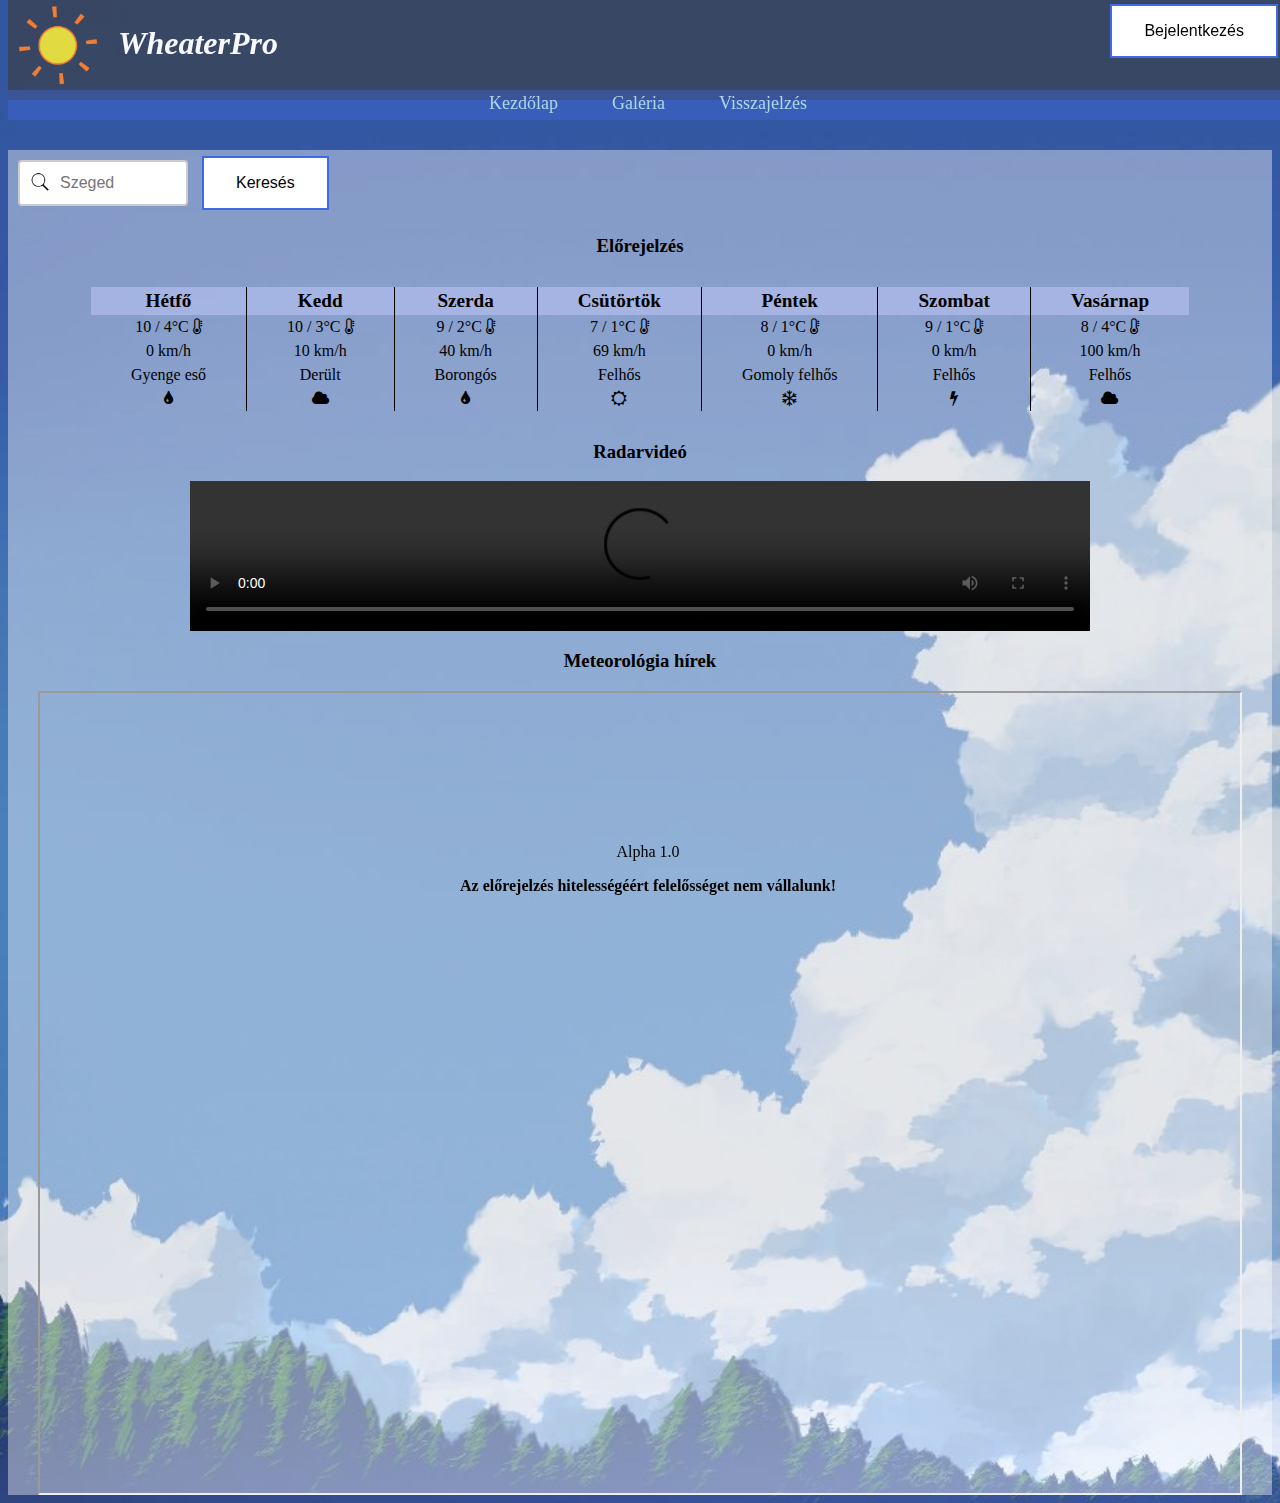
==== commit 4c940f5b: "Add files via upload" ====
--- a/index.html
+++ b/index.html
@@ -11,26 +11,27 @@
     </head>
 
     <body>
+    <header>
         <div id="header">
             <div id="image">
                 <img id="logo" src="img/animated_sun.gif" height="80" alt="">
                 <h1 id="pName">WheaterPro</h1>
-                <a href="login.html">
                     <button type="button" id="login2" class="send">Bejelentkezés</button>
-                </a>
                 <em id="userName" class="hide">Minta Gábor</em>
-                <a href="index.html">
                     <button type="button" class="send hide" id="logout">Kijelentkezés</button>
-                </a>
             </div>
-            <div id="nav">
-                <ul class="no-bullets" id="menu">
-                    <li><a href="index.html" class="active">Kezdőlap</a></li>
-                    <li><a href="gallery.html">Galéria</a></li>
-                    <li><a href="feedback.html">Visszajelzés</a></li>
-                </ul>
-            </div>
+            <nav>
+                <div id="nav">
+                    <ul class="no-bullets" id="menu">
+                        <li><a href="index.html" class="active">Kezdőlap</a></li>
+                        <li><a href="gallery.html">Galéria</a></li>
+                        <li><a href="feedback.html">Visszajelzés</a></li>
+                    </ul>
+                </div>
+            </nav>
         </div>
+    </header>
+    <main>
         <div id="content">
             <form>
                 <label for="city"></label><input type="text" id="city" class="texts" name="city" placeholder="Szeged">
@@ -87,15 +88,20 @@
             </table>
             <h3>Radarvideó</h3>
             <video id="radar" src="https://www.idokep.hu/radar/radar.mp4" width="900" controls autoplay loop></video>
-            <h3 id="news">Meteorológia hírek</h3>
-            <iframe src="https://www.met.hu/omsz/OMSZ_hirek/" ></iframe>
+            <aside>
+                <h3 id="news">Meteorológia hírek</h3>
+                <iframe src="https://www.met.hu/omsz/OMSZ_hirek/" ></iframe>
+            </aside>
         </div>
+    </main>
+    <footer>
         <div id="footer">
             <div id="fcontent">
                 <p>Alpha 1.0</p>
                 <strong>Az előrejelzés hitelességéért felelősséget nem vállalunk!</strong>
             </div>
         </div>
+    </footer>
     </body>
 
 </html>--- a/css/style.css
+++ b/css/style.css
@@ -10,7 +10,7 @@
 }
 
 #logo{
-    margin: 5px 0px 5px 10px;
+    margin: 5px 0 5px 10px;
     float: left;
 }
 
@@ -24,11 +24,15 @@
 }
 
 #header{
+    position: fixed;
+    top: 0;
+    width: 100%;
+    height: 100px;
     background-color: rgba(60, 60, 60, 0.6);
 }
 
 #nav{
-    background-color: rgba(65, 105, 225, 0.4); /* royalblue */
+    background-color: rgba(65, 105, 225, 0.4);
     height: 30px;
     clear: both;
 }
@@ -37,7 +41,7 @@
     display: inline-block;
     padding-right: 25px;
     padding-left: 25px;
-    font-family: Calibri;
+    font-family: Calibri, serif;
     font-size: large;
 }
 
@@ -61,6 +65,7 @@
 }
 
 #content{
+    margin-top: 150px;
     background-color: rgba(255,255,255,0.4);
     min-height: 400px;
 }
@@ -84,9 +89,7 @@
 }
 
 #forecast-table{
-    /*display: inline-block;*/
-    animation: content_animation 2s ease-in-out;
-    /*margin: 30px 20px;*/
+    animation: content_animation 2s ease-in-out;
     margin: 30px auto;
     border: none;
     border-collapse: collapse;
@@ -95,14 +98,14 @@
 #forecast-table th{
     font-size: larger;
     text-align: center;
-    padding: 2.5px 40px; /*20*/
+    padding: 3px 40px;
     border-left: 1px solid black;
 }
 
 #forecast-table td{
     text-align: center;
-    padding: 2.5px 40px; /*20*/
-    font-family: Calibri;
+    padding: 3px 40px;
+    font-family: Calibri, serif;
     border-left: 1px solid black;
 }
 
@@ -178,7 +181,7 @@
     background-repeat: no-repeat;
 }
 
-input[id=password]{
+input[class=password]{
     background-image: url("../img/password.png");
     background-size: 15px;
     background-position: 10px 10px;
@@ -204,16 +207,22 @@
     cursor: pointer;
     background-color: white;
     color: black;
-    border: 2px solid #008CBA;
+    border: 2px solid royalblue;
 }
 
 .send:hover{
-    background-color: #008CBA;
+    background-color: royalblue;
     color: white;
 }
 
 #form-label{
     margin-left: 10px;
+}
+
+
+#feedb{
+    margin-top: 20px;
+    margin-bottom: 20px;
 }
 
 textarea {
@@ -226,6 +235,48 @@
     height:100px;
 }
 
+
+#radiobc{
+    position: relative;
+    float: left;
+    clear: left;
+    margin-left: 10px;
+    margin-top: 25px;
+}
+
+.radioc {
+    display: block;
+    position: relative;
+    padding-left: 35px;
+    margin-bottom: 12px;
+    cursor: pointer;
+    user-select: none;
+}
+
+.radioc input {
+    position: absolute;
+    opacity: 0;
+    cursor: pointer;
+}
+
+.checkmark {
+    position: absolute;
+    top: 0;
+    left: 0;
+    height: 25px;
+    width: 25px;
+    background-color: #ffffff;
+    border-radius: 30%;
+}
+
+.radioc:hover input ~ .checkmark {
+    background-color: skyblue;
+}
+
+.radioc input:checked ~ .checkmark {
+    background-color: royalblue;
+}
+
 .pinned-feedback{
     margin-left: 10px;
 }
@@ -233,7 +284,14 @@
 
 #userName{
     color: ghostwhite;
-    margin: 10px 10px 0px 0px;
+
+    margin: 10px 10px 0 0;
+    float: right;
+    clear: right;
+}
+
+#login2{
+    margin-right: 10px;
     float: right;
     clear: right;
 }
@@ -247,6 +305,11 @@
     display: none;
 }
 
+
+.noselect{
+    user-select: none;
+}
+
 @media print {
     body{
         background-image: none;
@@ -262,7 +325,7 @@
     }
 
     table{
-        padding: 0px;
+        padding: 0;
         margin: auto;
         font-size: larger;
     }
@@ -276,7 +339,7 @@
     }
 
     a{
-        font-family: "Times New Roman";
+        font-family: "Times New Roman", serif;
     }
 
     video{
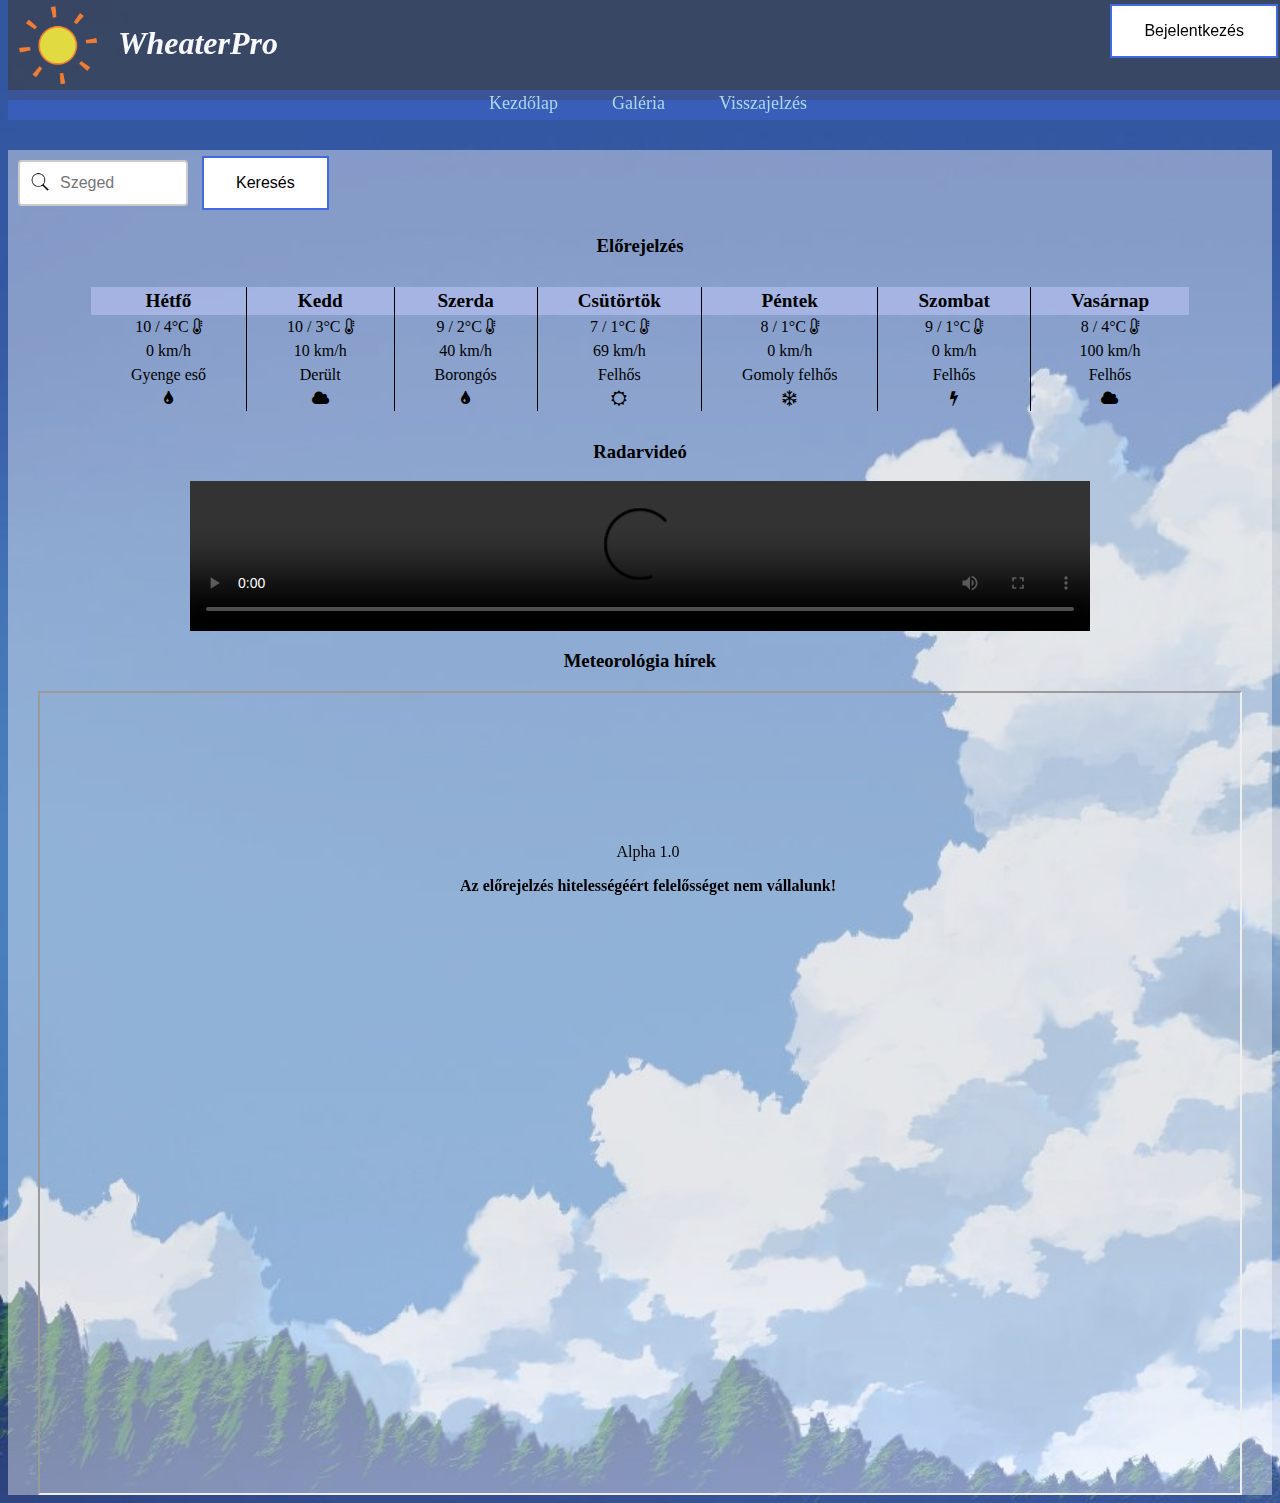
==== commit 3ada1ce0: "Add files via upload" ====
--- a/index.html
+++ b/index.html
@@ -41,49 +41,49 @@
             <h3>Előrejelzés</h3>
             <table id="forecast-table">
                 <tr>
-                    <th>Hétfő</th>
-                    <th>Kedd</th>
-                    <th>Szerda</th>
-                    <th>Csütörtök</th>
-                    <th>Péntek</th>
-                    <th>Szombat</th>
-                    <th>Vasárnap</th>
+                    <th id="hetfo">Hétfő</th>
+                    <th id="kedd">Kedd</th>
+                    <th id="szerda">Szerda</th>
+                    <th id="csutortok">Csütörtök</th>
+                    <th id="pentek">Péntek</th>
+                    <th id="szombat">Szombat</th>
+                    <th id="vasarnap">Vasárnap</th>
                 </tr>
                 <tr id="temp">
-                    <td>10 / 4°C <i class="fa fa-thermometer-empty" aria-hidden="true"></i></td>
-                    <td>10 / 3°C <i class="fa fa-thermometer-empty" aria-hidden="true"></i></td>
-                    <td>9 / 2°C <i class="fa fa-thermometer-empty" aria-hidden="true"></i></td>
-                    <td>7 / 1°C <i class="fa fa-thermometer-empty" aria-hidden="true"></i></td>
-                    <td>8 / 1°C <i class="fa fa-thermometer-empty" aria-hidden="true"></i></td>
-                    <td>9 / 1°C <i class="fa fa-thermometer-empty" aria-hidden="true"></i></td>
-                    <td>8 / 4°C <i class="fa fa-thermometer-empty" aria-hidden="true"></i></td>
+                    <td headers="hetfo">10 / 4°C <i class="fa fa-thermometer-empty" aria-hidden="true"></i></td>
+                    <td headers="kedd">10 / 3°C <i class="fa fa-thermometer-empty" aria-hidden="true"></i></td>
+                    <td headers="szerda">9 / 2°C <i class="fa fa-thermometer-empty" aria-hidden="true"></i></td>
+                    <td headers="csutortok">7 / 1°C <i class="fa fa-thermometer-empty" aria-hidden="true"></i></td>
+                    <td headers="pentek">8 / 1°C <i class="fa fa-thermometer-empty" aria-hidden="true"></i></td>
+                    <td headers="szombat">9 / 1°C <i class="fa fa-thermometer-empty" aria-hidden="true"></i></td>
+                    <td headers="vasarnap">8 / 4°C <i class="fa fa-thermometer-empty" aria-hidden="true"></i></td>
                 </tr>
                 <tr id="wind">
-                    <td>0 km/h</td>
-                    <td>10 km/h</td>
-                    <td>40 km/h</td>
-                    <td>69 km/h</td>
-                    <td>0 km/h</td>
-                    <td>0 km/h</td>
-                    <td>100 km/h</td>
+                    <td headers="hetfo">0 km/h</td>
+                    <td headers="kedd">10 km/h</td>
+                    <td headers="szerda">40 km/h</td>
+                    <td headers="csutortok">69 km/h</td>
+                    <td headers="pentek">0 km/h</td>
+                    <td headers="szombat">0 km/h</td>
+                    <td headers="vasarnap">100 km/h</td>
                 </tr>
                 <tr id="cloud">
-                    <td>Gyenge eső</td>
-                    <td>Derült</td>
-                    <td>Borongós</td>
-                    <td>Felhős</td>
-                    <td>Gomoly felhős</td>
-                    <td>Felhős</td>
-                    <td>Felhős</td>
+                    <td headers="hetfo">Gyenge eső</td>
+                    <td headers="kedd">Derült</td>
+                    <td headers="szerda">Borongós</td>
+                    <td headers="csutortok">Felhős</td>
+                    <td headers="pentek">Gomoly felhős</td>
+                    <td headers="szombat">Felhős</td>
+                    <td headers="vasarnap">Felhős</td>
                 </tr>
                 <tr id="licon">
-                    <td><i class="fa fa-tint" aria-hidden="true"></i></td>
-                    <td><i class="fa fa-cloud" aria-hidden="true"></i></td>
-                    <td><i class="fa fa-tint" aria-hidden="true"></i></td>
-                    <td><i class="fa fa-sun-o" aria-hidden="true"></i></td>
-                    <td><i class="fa fa-snowflake-o" aria-hidden="true"></i></td>
-                    <td><i class="fa fa-bolt" aria-hidden="true"></i></td>
-                    <td><i class="fa fa-cloud" aria-hidden="true"></i></td>
+                    <td headers="hetfo"><i class="fa fa-tint" aria-hidden="true"></i></td>
+                    <td headers="kedd"><i class="fa fa-cloud" aria-hidden="true"></i></td>
+                    <td headers="szerda"><i class="fa fa-tint" aria-hidden="true"></i></td>
+                    <td headers="csutortok"><i class="fa fa-sun-o" aria-hidden="true"></i></td>
+                    <td headers="pentek"><i class="fa fa-snowflake-o" aria-hidden="true"></i></td>
+                    <td headers="szombat"><i class="fa fa-bolt" aria-hidden="true"></i></td>
+                    <td headers="vasarnap"><i class="fa fa-cloud" aria-hidden="true"></i></td>
                 </tr>
             </table>
             <h3>Radarvideó</h3>
